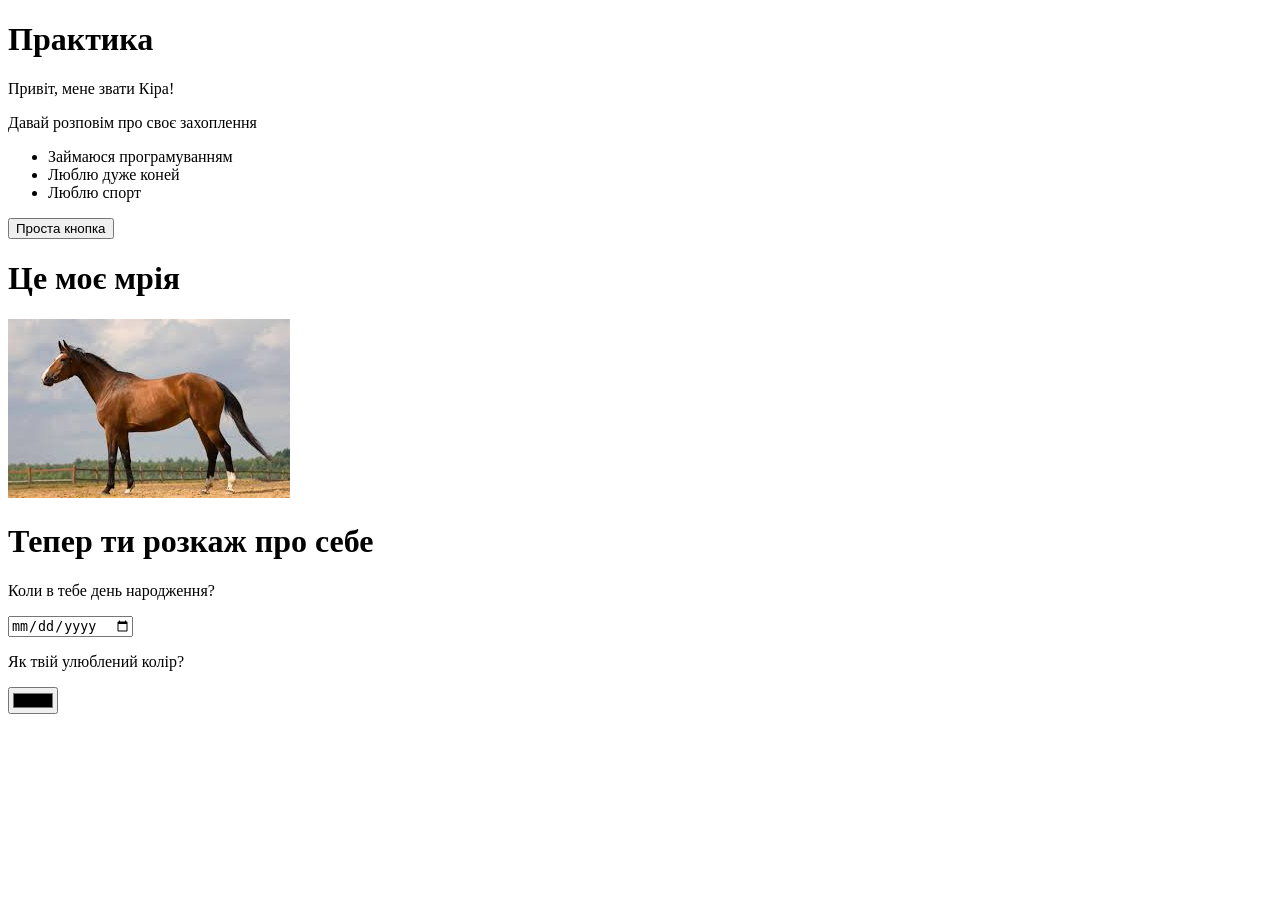
==== index.htm @ 6425b661 "1" ====
<!DOCTYPE html>
<html lang="uk">
<head>
    <meta charset="UTF-8">
    <meta name="viewport" content="width=device-width, initial-scale=1.0">
    <link  rel="stylesheet" href="./style.css" >
    <title>practice-html-css</title>
    </head>
    <body>
        <header>
    <h1>Практика</h1>
    <p>Привіт, мене звати Кіра!</p>
    <p>Давай розповім про своє захоплення</p>
  
 <ul>
    <li>Займаюся програмуванням</li>
    <li>Люблю дуже коней</li>
    <li>Люблю спорт</li>
   </ul>
   </header>
   <main>
    <button>Проста кнопка </button>
    <h1>Це моє мрія </h1>
    <img src="./imges/download-3.jpg" alt="фото-коня">

</main>
<footer>
    <h1>Тепер ти розкаж про себе</h1>
    <form>
        <p>Коли в тебе  день народження?</p>
        <input type="date" >
        <p>Як твій улюблений колір?</p>
        <input type="color">
    </form>
</footer>
    
</body>
</html>
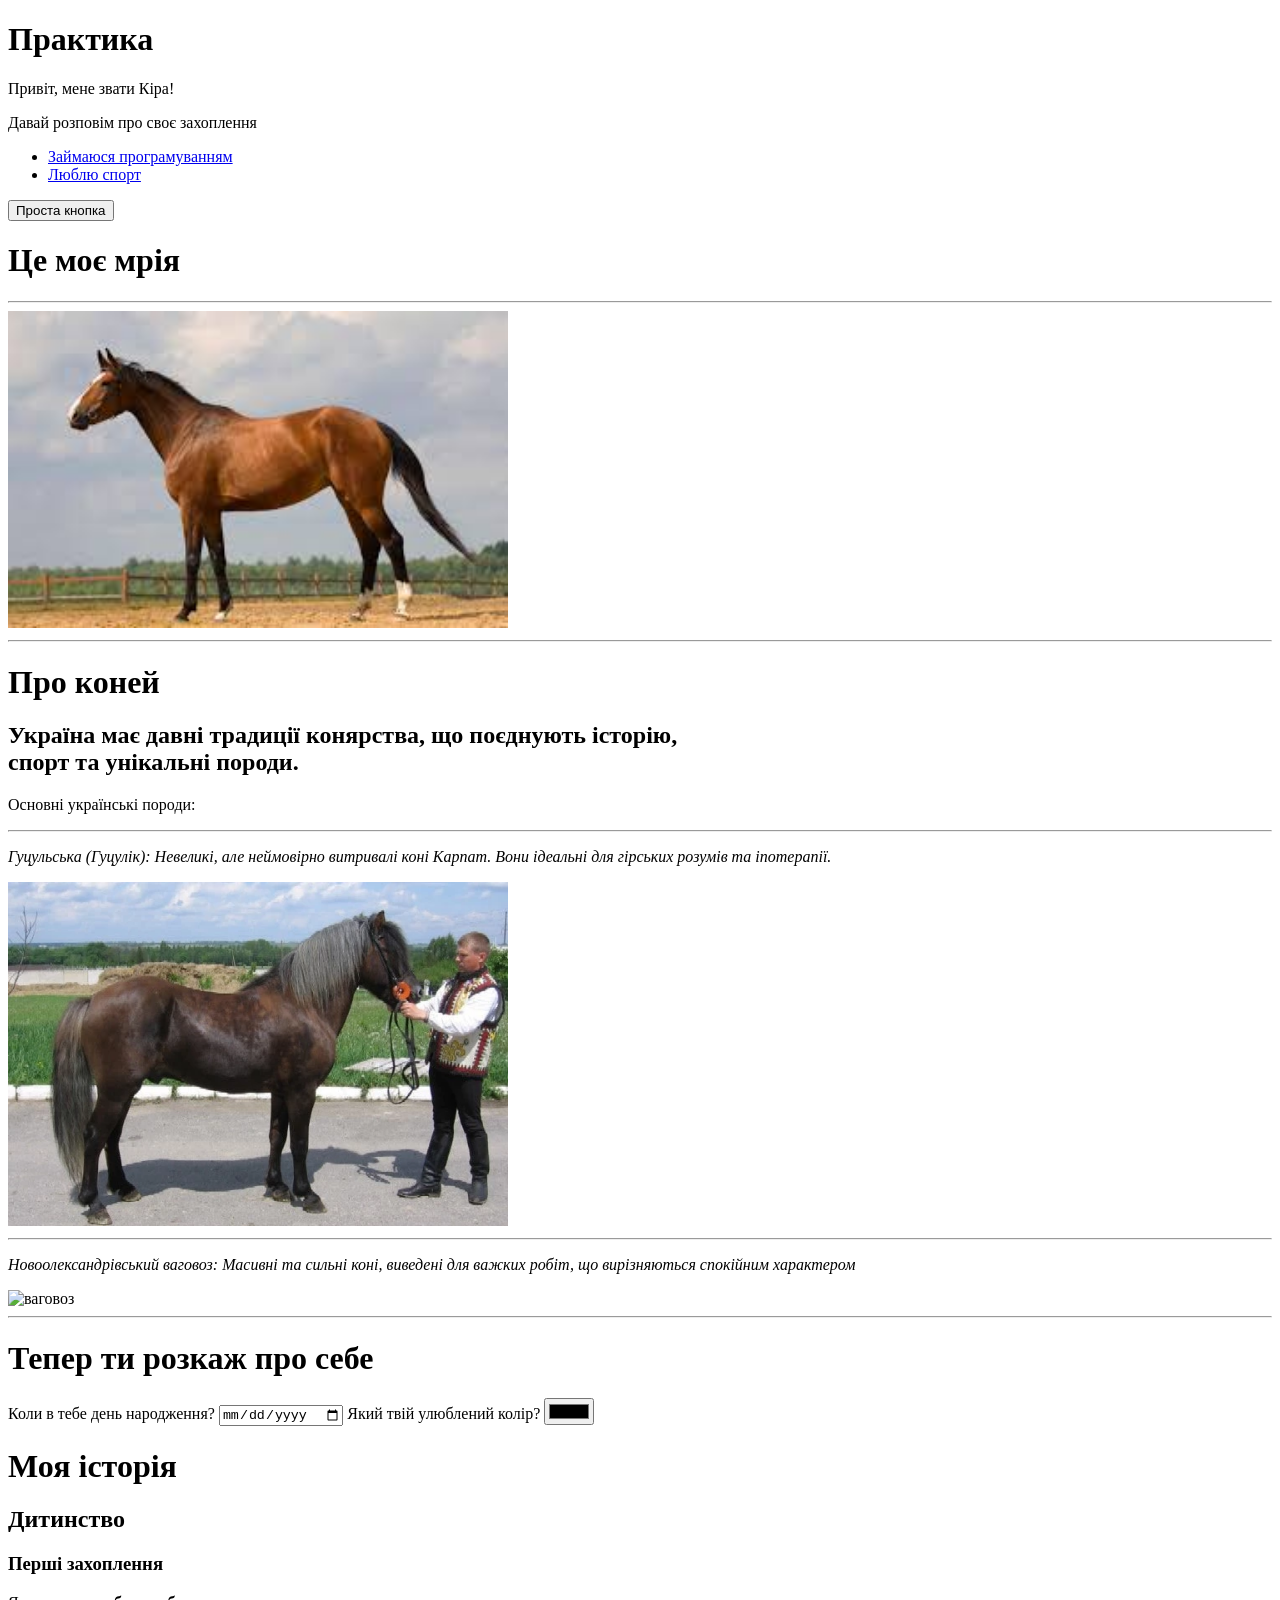
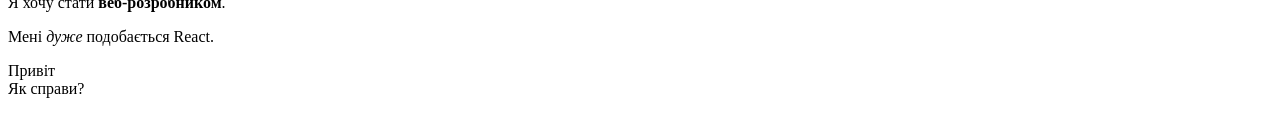
==== commit e3162740: "2" ====
--- a/index.htm
+++ b/index.htm
@@ -13,25 +13,51 @@
     <p>Давай розповім про своє захоплення</p>
   
  <ul>
-    <li>Займаюся програмуванням</li>
-    <li>Люблю дуже коней</li>
-    <li>Люблю спорт</li>
+    <li><a href="#">
+        Займаюся програмуванням
+    </a></li>
+    <li><a href="./love-sport.html">
+        Люблю спорт
+    </a></li>
    </ul>
    </header>
    <main>
     <button>Проста кнопка </button>
     <h1>Це моє мрія </h1>
-    <img src="./imges/download-3.jpg" alt="фото-коня">
+    <hr>
+    <img src="./imges/download-3.jpg" alt="фото-коня" width="500px">
+    <hr>
+    <!--  -->
+    <h1><strong>Про коней</strong> </h1>
+    <h2>Україна має давні традиції конярства, що поєднують історію, <br>спорт та унікальні породи.
+    </h2>
+    <p>Основні українські породи:</p>
+    <hr>
+    <p><em>Гуцульська (Гуцулік): Невеликі, але неймовірно витривалі коні Карпат. Вони ідеальні для гірських розумів та іпотерапії.
+    </em></p>
+    <img src="./imges/Гуцульська.webp" alt="Гуцульська" width="500px">
+    <hr>
+ 
+    <p><em>Новоолександрівський ваговоз: Масивні та сильні коні, виведені для важких робіт, що вирізняються спокійним характером</em></p>
+    <img src="./imges/Новоолександрівський ваговоз.jpg" alt="ваговоз" width="500px">
+    <hr>
+    <!--  -->
 
 </main>
 <footer>
     <h1>Тепер ти розкаж про себе</h1>
-    <form>
-        <p>Коли в тебе  день народження?</p>
-        <input type="date" >
-        <p>Як твій улюблений колір?</p>
-        <input type="color">
-    </form>
+    <label>Коли в тебе день народження?</label>
+    <input type="date">
+    
+    <label>Який твій улюблений колір?</label>
+    <input type="color">
+    <h1>Моя історія</h1>
+<h2>Дитинство</h2>
+<h3>Перші захоплення</h3>
+<p>Я хочу стати <strong>веб-розробником</strong>.</p>
+<p>Мені <em>дуже</em> подобається React.</p>
+<p>Привіт<br>Як справи?</p>
+
 </footer>
     
 </body>
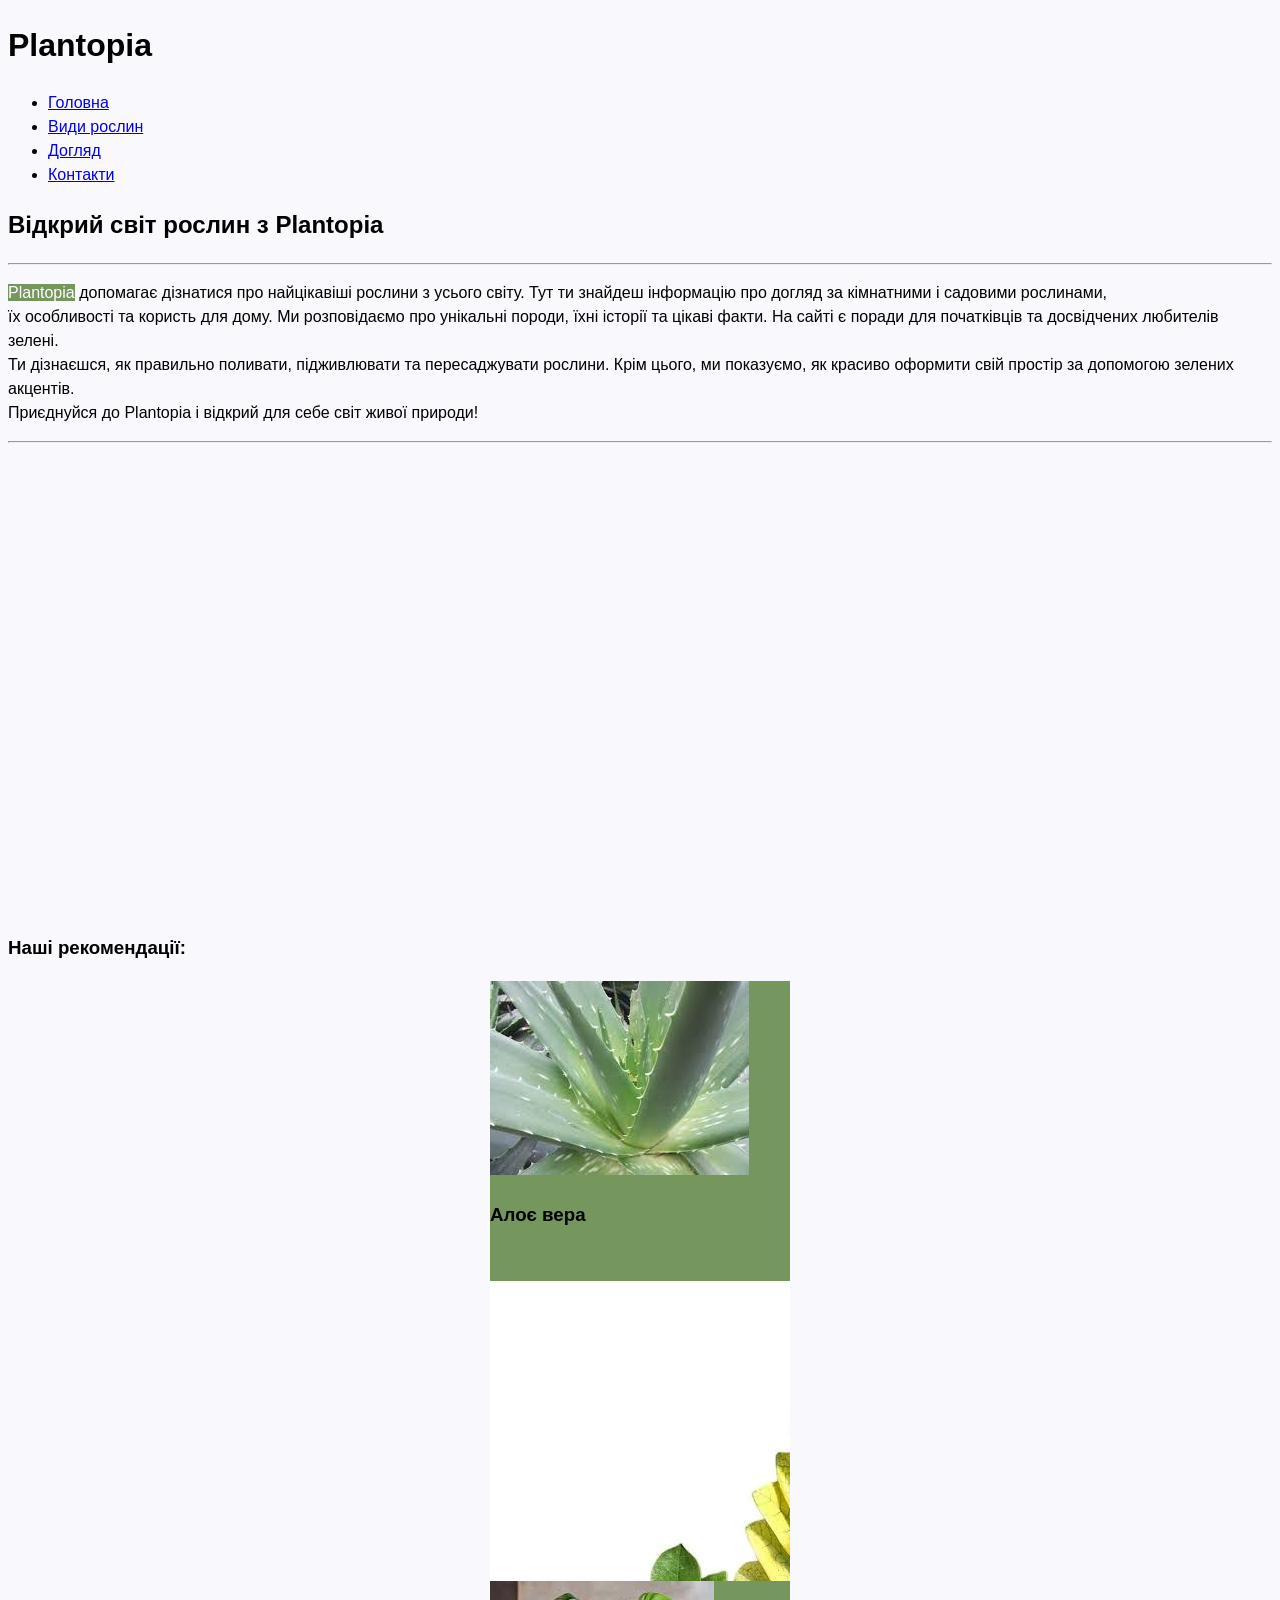
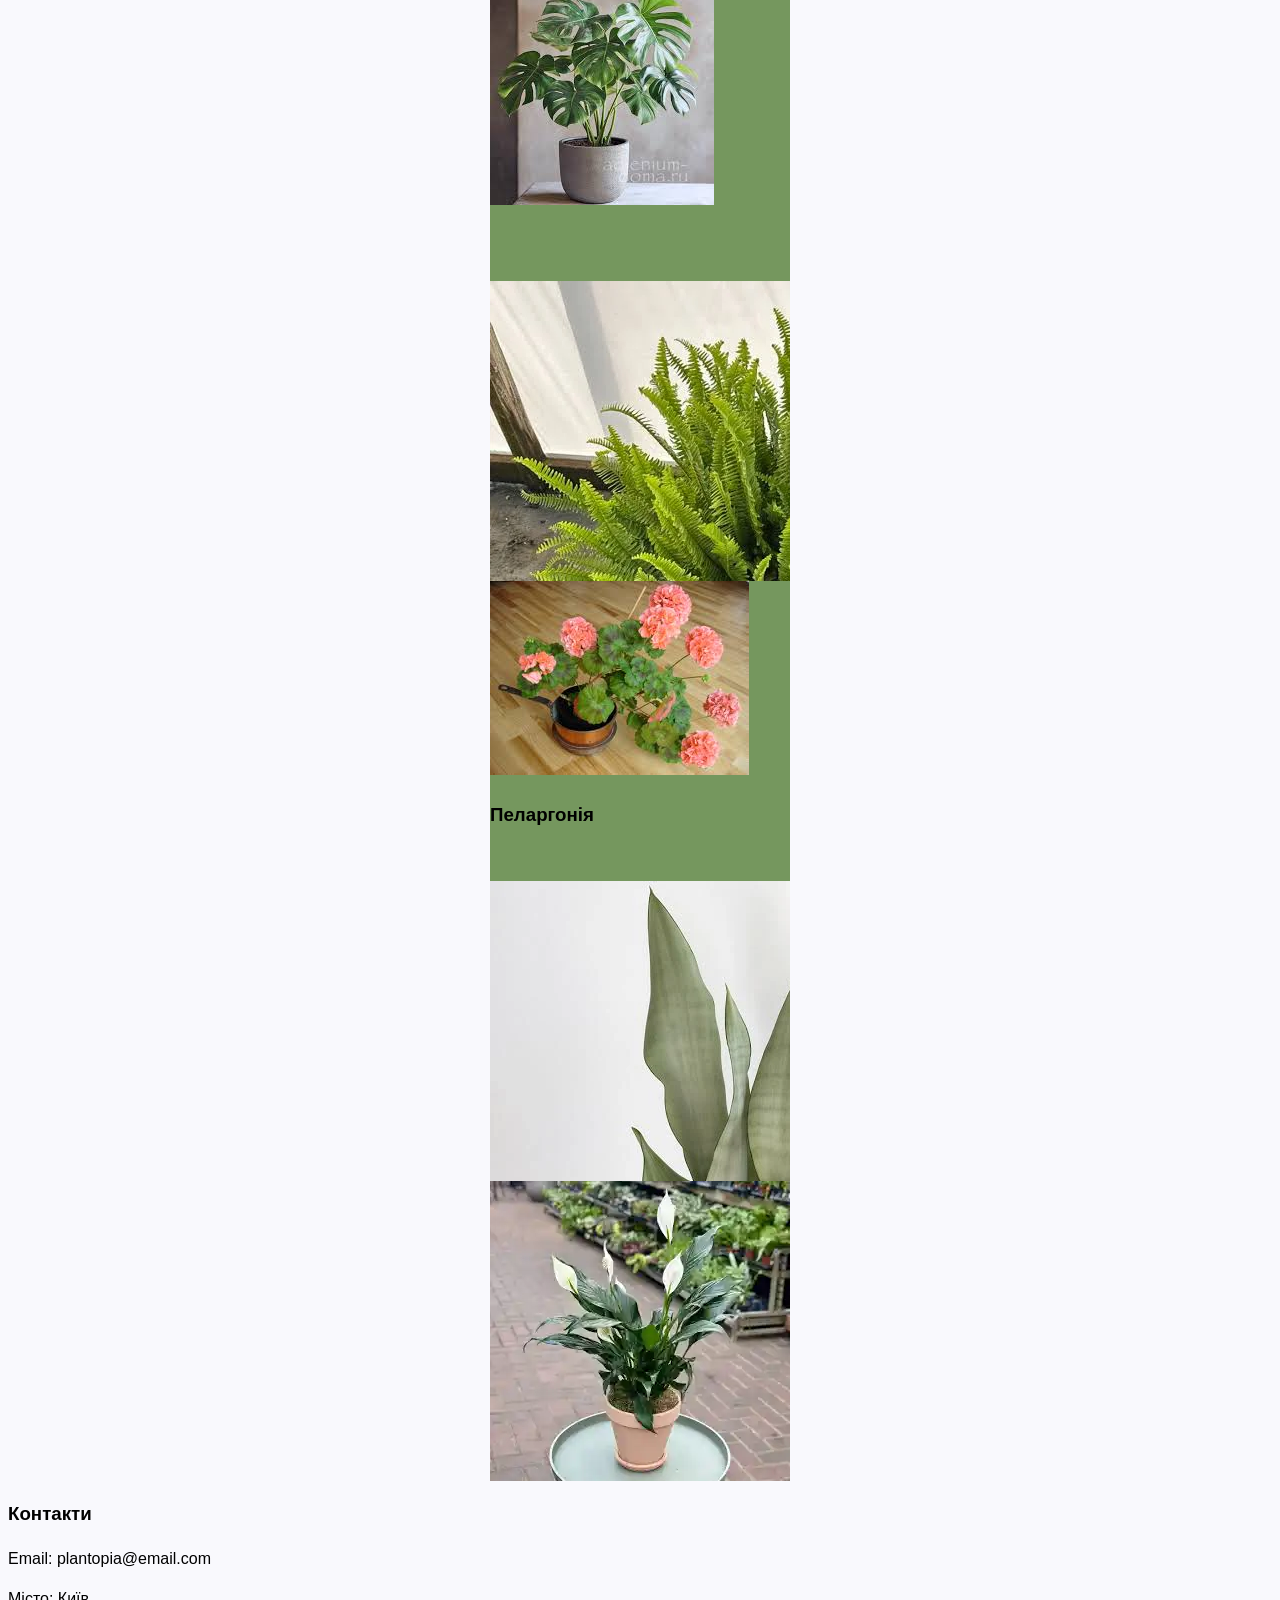
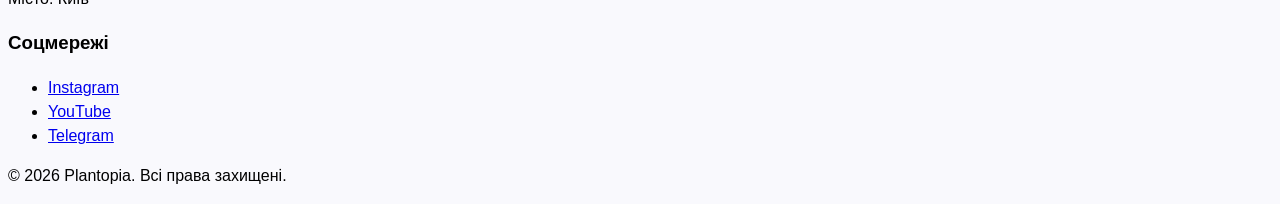
==== commit 5c1cf50b: "html-code" ====
--- a/index.htm
+++ b/index.htm
@@ -1,64 +1,172 @@
 <!DOCTYPE html>
 <html lang="uk">
+
 <head>
     <meta charset="UTF-8">
     <meta name="viewport" content="width=device-width, initial-scale=1.0">
-    <link  rel="stylesheet" href="./style.css" >
-    <title>practice-html-css</title>
-    </head>
-    <body>
-        <header>
-    <h1>Практика</h1>
-    <p>Привіт, мене звати Кіра!</p>
-    <p>Давай розповім про своє захоплення</p>
-  
- <ul>
-    <li><a href="#">
-        Займаюся програмуванням
-    </a></li>
-    <li><a href="./love-sport.html">
-        Люблю спорт
-    </a></li>
-   </ul>
-   </header>
-   <main>
-    <button>Проста кнопка </button>
-    <h1>Це моє мрія </h1>
-    <hr>
-    <img src="./imges/download-3.jpg" alt="фото-коня" width="500px">
-    <hr>
-    <!--  -->
-    <h1><strong>Про коней</strong> </h1>
-    <h2>Україна має давні традиції конярства, що поєднують історію, <br>спорт та унікальні породи.
-    </h2>
-    <p>Основні українські породи:</p>
-    <hr>
-    <p><em>Гуцульська (Гуцулік): Невеликі, але неймовірно витривалі коні Карпат. Вони ідеальні для гірських розумів та іпотерапії.
-    </em></p>
-    <img src="./imges/Гуцульська.webp" alt="Гуцульська" width="500px">
-    <hr>
+    <link rel="stylesheet" href="style.css">
+
+    <link rel="icon" type="image/svg+xml" href="./images/symbol-defs.svg 19-08-57-550.svg#icon-nature-svgrepo-com" />
+
+    <title>Practica</title>
+
+
+</head>
+
+<body>
+    <header>
+        <div class="container">
+            <h1 class="plantopia-title">Plantopia</h1>
+            <nav aria-label="Головна навігація">
+                <ul class="plantopia-nav">
+                    <li><a href="#">Головна</a></li>
+                    <li><a href="#">Види рослин</a></li>
+                    <li><a href="#">Догляд</a></li>
+                    <li><a href="#">Контакти</a></li>
+                </ul>
+            </nav>
+        </div>
+    </header>
+    <main>
+        <div class="plantopia-about">
+            <h2 class="plantopia-about-title">Відкрий світ рослин з Plantopia</h2>
+            <hr>
+            <article>
+                <p>
+                    <mark>Plantopia</mark> допомагає дізнатися про найцікавіші рослини з усього світу. Тут ти знайдеш
+                    інформацію про догляд за кімнатними і садовими рослинами,
+                    <br> їх особливості та користь для дому. Ми розповідаємо про унікальні породи, їхні історії та
+                    цікаві факти. На сайті є поради для початківців та досвідчених любителів зелені.
+                    <br> Ти дізнаєшся, як правильно поливати, підживлювати та пересаджувати рослини. Крім цього, ми
+                    показуємо, як красиво оформити свій простір за допомогою зелених акцентів.
+                    <br>Приєднуйся до Plantopia і відкрий для себе світ живої природи!
+                    <hr>
+                </p>
+                <iframe width="800" height="450" src="https://www.youtube.com/embed/4NOXOv8UmrI"
+                    title="Відео про рослини" frameborder="0"
+                    allow="accelerometer; autoplay; clipboard-write; encrypted-media; gyroscope; picture-in-picture"
+                    allowfullscreen>
+                </iframe>
+            </article>
+            <article>
+                <h3>Наші рекомендації:</h3>
+                <div class="box">
+                    <img src="./images/Алоє вера.jpg" alt="Алоє вера">
+                    <h3>Алоє вера</h3>
+                    <div class="overlay">
+                        <h3>Алоє вера</h3>
+                        <p>не тільки декоративна, а й лікувальна.</p>
+                    </div>
+                </div>
+
+                <div class="box">
+                    <img src="./images/Заміокулькас.webp" alt="Заміокулькас">
+                    <h3>Заміокулькас</h3>
+                    <div class="overlay">
+                        <h3>Заміокулькас</h3>
+                        <p>любить тінь, поливати рідко.</p>
+                    </div>
+                </div>
+                <div class="box">
+                    <img src="./images/Монстера.jpg" alt="Монстера">
+                    <h3></h3>
+                    <div class="overlay">
+                        <h3>Монстера</h3>
+                        <p>стильна з великими листками, любить світло без прямого сонця.</p>
+                    </div>
+                </div>
+                <div class="box">
+                    <img src="./images/Папороть Нефролепіс.webp" alt="Папороть">
+                    <h3>Папороть</h3>
+                    <div class="overlay">
+                        <h3>Папороть</h3>
+                        <p>потребує вологого повітря, ідеальна для ванної.</p>
+                    </div>
+                </div>
+
+                <div class="box">
+                    <img src="./images/Пеларгонія.jpg" alt="Пеларгонія">
+                    <h3>Пеларгонія</h3>
+                    <div class="overlay">
+                        <h3>Пеларгонія</h3>
+                        <p>яскраво цвіте, любить сонячні підвіконня.</p>
+                    </div>
+                </div>
+
+                <div class="box">
+                    <img src="./images/Сансевієрія.webp" alt="Сансевієрія">
+                    <h3>Сансевієрія</h3>
+                    <div class="overlay">
+                        <h3>Сансевієрія</h3>
+                        <p>витривала, майже не потребує догляду.</p>
+                    </div>
+                </div>
+
+
+                <div class="box">
+                    <img src="./images/Спатіфілум.webp" alt="Спатіфілум">
+                    <h3>Спатіфілум</h3>
+                    <div class="overlay">
+                        <h3>Спатіфілум</h3>
+                        <p>цвіте навіть у кімнаті з невеликим світлом.</p>
+                    </div>
+                </div>
+
+
+            </article>
+
+    </main>
+    <footer>
+        <form>
+            <h3>Контакти</h3>
+            <p>Email: plantopia@email.com</p>
+            <p>Місто: Київ</p>
+
+            <section class="footer-social">
+                <h3>Соцмережі</h3>
+                <ul>
+                    <li><a href="#">Instagram</a></li>
+                    <li><a href="#">YouTube</a></li>
+                    <li><a href="#">Telegram</a></li>
+                </ul>
+            </section>
+
+            <p class="footer-copy">© 2026 Plantopia. Всі права захищені.</p>
+        </form>
+
+    </footer>
+</body>
+
+
+</html>
+
+
+<!-- 
+
+<img src="./imeges/photo_2026-03-01_10-16-04.jpg" alt="фото тойоти">
+<svg style="position: fixed; inset: 0; " >
+    <filter id="water">
+
+        <feTurbulence
+        baseFrequency="0.02 0.04"
+        numOctaves="5"
+      >
+        <animate
+          attributeName="baseFrequency"
+          dur="10s"
+          values="0.03 0.03; 0.03 0.02; 0.02 0.03"
+          repeatCount="indefinite"
+        />
+      </feTurbulence>
+
  
-    <p><em>Новоолександрівський ваговоз: Масивні та сильні коні, виведені для важких робіт, що вирізняються спокійним характером</em></p>
-    <img src="./imges/Новоолександрівський ваговоз.jpg" alt="ваговоз" width="500px">
-    <hr>
-    <!--  -->
-
-</main>
-<footer>
-    <h1>Тепер ти розкаж про себе</h1>
-    <label>Коли в тебе день народження?</label>
-    <input type="date">
-    
-    <label>Який твій улюблений колір?</label>
-    <input type="color">
-    <h1>Моя історія</h1>
-<h2>Дитинство</h2>
-<h3>Перші захоплення</h3>
-<p>Я хочу стати <strong>веб-розробником</strong>.</p>
-<p>Мені <em>дуже</em> подобається React.</p>
-<p>Привіт<br>Як справи?</p>
-
-</footer>
-    
-</body>
-</html>+     <feDisplacementMap
+     in="SourceGraphic"
+     scale="8"
+     
+     
+     >
+     </feDisplacementMap>
+     <feGaussianBlur  stdDeviation="0.5"/>
+    </filter>
+</svg> -->
--- a/style.css
+++ b/style.css
@@ -0,0 +1,70 @@
+/* 
+
+img{
+    width: 600px;
+    height: 700px;
+    object-fit: cover;
+
+    filter: url(#water);
+}
+
+
+
+
+ */
+mark{
+    background-color: #75975e;
+    color: #ffffff;
+}
+* {
+    box-sizing: border-box;
+  }
+  
+  body {
+    line-height: 1.5;
+    font-family: sans-serif;
+    background-color: #f9f9fd;
+  }
+  
+ 
+  
+  .box {
+    position: relative;
+    width: 300px;
+    height: 300px;
+    margin: 0 auto;
+    background-color:#75975e;
+    overflow: hidden;
+  }
+  
+  .overlay {
+    position: absolute;
+    top: 0;
+    left: 0;
+    width: 100%;
+    height: 100%;
+    background-color:#234422;
+  
+    transform: translatey(100%);
+    transition: transform 250ms ease-in-out;
+  }
+  
+  .box:hover .overlay {
+    transform: translatey(0);
+  }
+  
+  .overlay p {
+    color: #fff;
+    padding: 10px;
+    margin: 0;
+    font-size: 18px;
+  }
+  
+  .overlay code {
+    display: inline-block;
+    padding: 2px 4px;
+    border-radius: 2px;
+    background-color: #fff;
+    color: #2a2a2a;
+  }
+  
